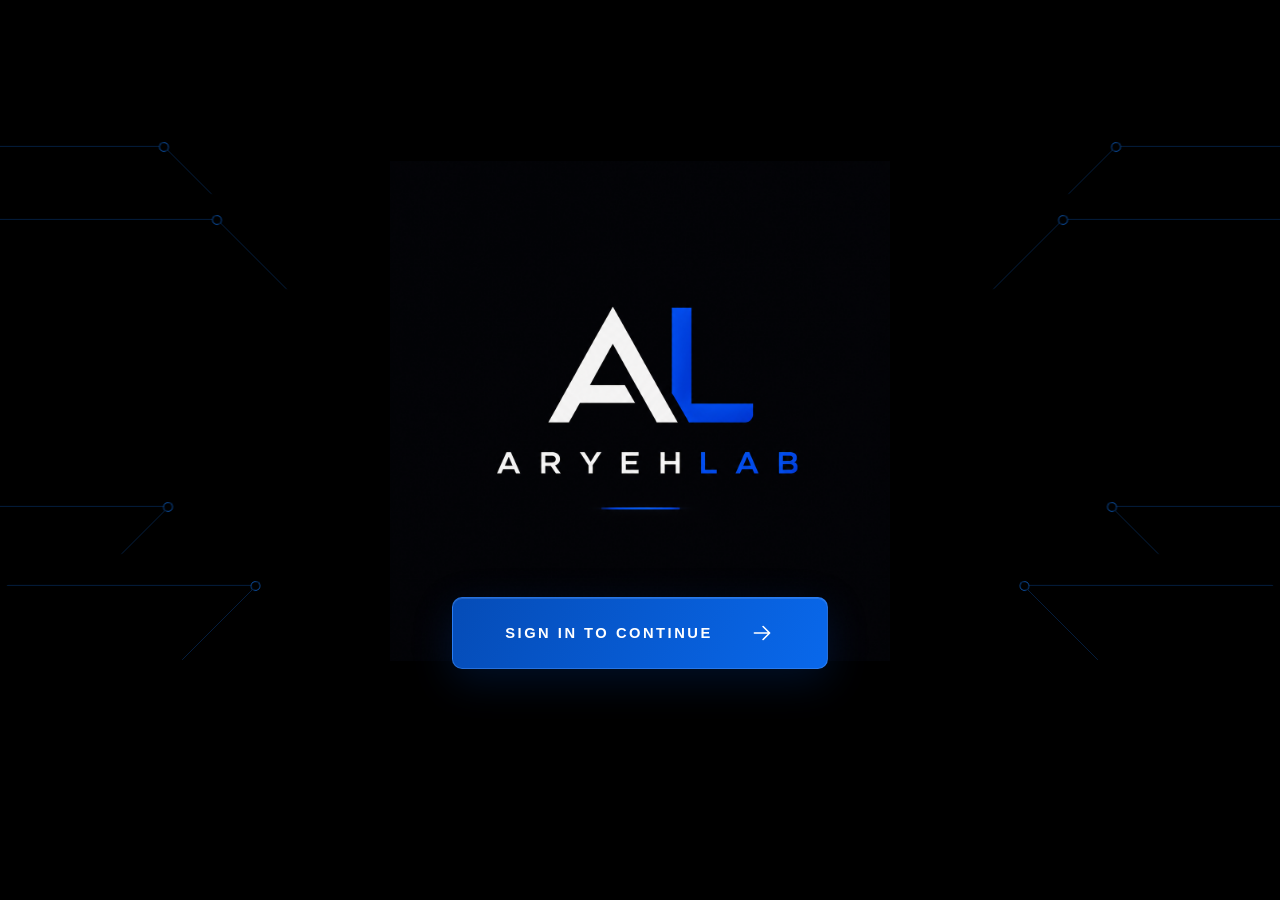
==== public/index.html @ a7f1de4d "Add Aryeh Lab landing page" ====
<!doctype html>
<html lang="en">
  <head>
    <meta charset="UTF-8">
    <meta name="viewport" content="width=device-width, initial-scale=1">
    <meta name="description" content="Sign in to Aryeh Lab.">
    <meta name="theme-color" content="#000000">
    <title>Aryeh Lab</title>
    <link rel="icon" type="image/png" sizes="32x32" href="/public/assets/favicon_io/favicon-al-white-32.png">
    <link rel="icon" type="image/png" sizes="16x16" href="/public/assets/favicon_io/favicon-al-white-16.png">
    <link rel="icon" type="image/png" sizes="32x32" href="/public/assets/favicon_io/favicon-al-32.png" media="(prefers-color-scheme: light)">
    <link rel="icon" type="image/png" sizes="16x16" href="/public/assets/favicon_io/favicon-al-16.png" media="(prefers-color-scheme: light)">
    <link rel="icon" type="image/png" sizes="32x32" href="/public/assets/favicon_io/favicon-al-white-32.png" media="(prefers-color-scheme: dark)">
    <link rel="icon" type="image/png" sizes="16x16" href="/public/assets/favicon_io/favicon-al-white-16.png" media="(prefers-color-scheme: dark)">
    <link rel="apple-touch-icon" sizes="180x180" href="/public/assets/favicon_io/favicon-al-white-180.png">
    <link rel="manifest" href="/public/assets/favicon_io/site.webmanifest">
    <link rel="stylesheet" href="/public/styles.css">
  </head>
  <body>
    <div class="circuit circuit-left" aria-hidden="true">
      <i></i><i></i><i></i><i></i>
    </div>
    <div class="circuit circuit-right" aria-hidden="true">
      <i></i><i></i><i></i><i></i>
    </div>

    <main>
      <img class="logo" src="/public/assets/logo%20dark.png" alt="Aryeh Lab">

      <a class="sign-in" href="https://timelapse.aryehlab.com">
        <span>Sign in to continue</span>
        <svg viewBox="0 0 24 24" aria-hidden="true">
          <path d="M5 12h13M13 6l6 6-6 6"></path>
        </svg>
      </a>
    </main>

  </body>
</html>
---- public/styles.css ----
:root {
  --night: #000;
  --blue: #075bd8;
  --blue-light: #1682ff;
  --line: rgba(15, 104, 212, .36);
  --text: #f4f7fb;
  --muted: #8491a4;
}

* {
  box-sizing: border-box;
}

html,
body {
  min-width: 320px;
  min-height: 100%;
}

body {
  min-height: 100vh;
  margin: 0;
  overflow: hidden;
  color: var(--text);
  background: #000;
  font-family: Arial, Helvetica, sans-serif;
}

main {
  position: relative;
  z-index: 2;
  min-height: 100vh;
  display: flex;
  flex-direction: column;
  align-items: center;
  justify-content: center;
  padding: 40px 24px 110px;
}

.logo {
  display: block;
  width: min(500px, 72vw);
  height: auto;
  margin-bottom: clamp(-72px, -5vw, -34px);
}

.sign-in {
  width: min(376px, 86vw);
  min-height: 72px;
  display: flex;
  align-items: center;
  justify-content: center;
  gap: 36px;
  border: 1px solid rgba(74, 149, 255, .48);
  border-radius: 10px;
  color: white;
  background: linear-gradient(115deg, #054cb7, #0968eb);
  box-shadow: 0 12px 40px rgba(0, 72, 184, .22), inset 0 1px rgba(255, 255, 255, .12);
  font-size: .92rem;
  font-weight: 700;
  letter-spacing: .17em;
  text-decoration: none;
  text-transform: uppercase;
  transition: transform 160ms ease, box-shadow 160ms ease, filter 160ms ease;
}

.sign-in svg {
  width: 26px;
  height: 26px;
  fill: none;
  stroke: currentColor;
  stroke-width: 1.5;
  stroke-linecap: round;
  stroke-linejoin: round;
  transition: transform 160ms ease;
}

.sign-in:hover,
.sign-in:focus-visible {
  transform: translateY(-3px);
  filter: brightness(1.12);
  box-shadow: 0 18px 52px rgba(0, 91, 225, .33), inset 0 1px rgba(255, 255, 255, .15);
  outline: none;
}

.sign-in:hover svg,
.sign-in:focus-visible svg {
  transform: translateX(5px);
}

.circuit {
  position: fixed;
  z-index: 1;
  top: 15%;
  width: 25vw;
  min-width: 260px;
  height: 62vh;
  opacity: .8;
  pointer-events: none;
}

.circuit-left {
  left: 0;
}

.circuit-right {
  right: 0;
  transform: scaleX(-1);
}

.circuit i {
  position: absolute;
  left: -30px;
  width: 78%;
  height: 48px;
  border-top: 1px solid var(--line);
  border-right: 1px solid var(--line);
  transform: skewX(45deg);
}

.circuit i::after {
  content: "";
  position: absolute;
  top: -5px;
  right: -5px;
  width: 8px;
  height: 8px;
  border: 1px solid rgba(17, 113, 231, .72);
  border-radius: 50%;
  background: var(--night);
  transform: skewX(-45deg);
}

.circuit i:nth-child(1) {
  top: 2%;
  width: 68%;
}

.circuit i:nth-child(2) {
  top: 15%;
  width: 88%;
  height: 70px;
}

.circuit i:nth-child(3) {
  bottom: 25%;
  width: 55%;
  transform: skewX(-45deg);
}

.circuit i:nth-child(3)::after {
  transform: skewX(45deg);
}

.circuit i:nth-child(4) {
  bottom: 6%;
  width: 78%;
  height: 75px;
  transform: skewX(-45deg);
}

.circuit i:nth-child(4)::after {
  transform: skewX(45deg);
}

@media (max-width: 700px) {
  main {
    padding-bottom: 90px;
  }

  .logo {
    width: min(440px, 94vw);
    margin-bottom: -38px;
  }

  .sign-in {
    min-height: 64px;
    gap: 20px;
    font-size: .76rem;
  }

  .circuit {
    min-width: 190px;
    opacity: .48;
  }
}

@media (prefers-reduced-motion: reduce) {
  *,
  *::before,
  *::after {
    transition: none !important;
  }
}
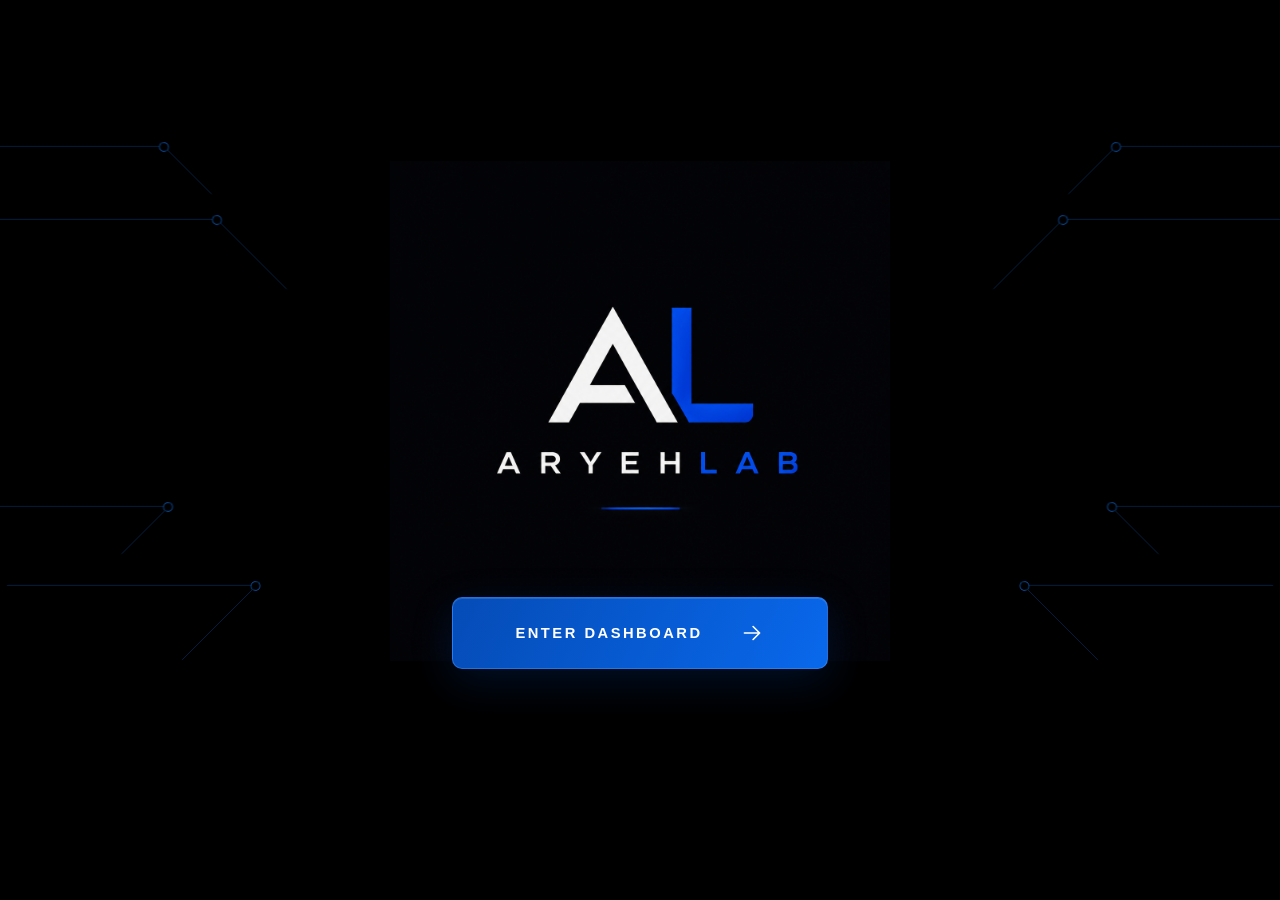
==== commit 7ce347c6: "Add project dashboard" ====
--- a/public/index.html
+++ b/public/index.html
@@ -27,8 +27,8 @@
     <main>
       <img class="logo" src="/public/assets/logo%20dark.png" alt="Aryeh Lab">
 
-      <a class="sign-in" href="https://timelapse.aryehlab.com">
-        <span>Sign in to continue</span>
+      <a class="sign-in" href="/dashboard">
+        <span>Enter dashboard</span>
         <svg viewBox="0 0 24 24" aria-hidden="true">
           <path d="M5 12h13M13 6l6 6-6 6"></path>
         </svg>
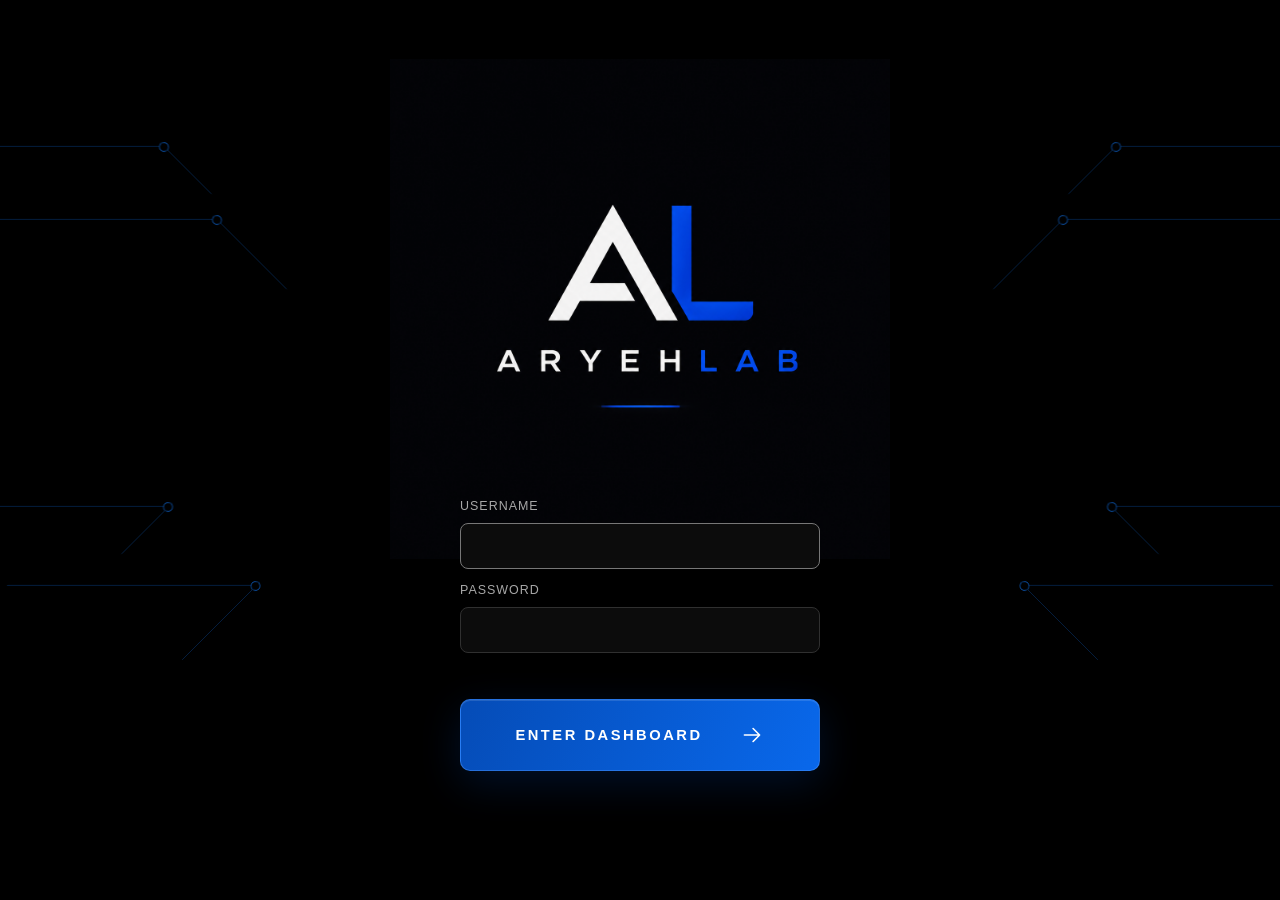
==== commit 82b1edfb: "aryehlab-shared-login" ====
--- a/public/index.html
+++ b/public/index.html
@@ -5,16 +5,12 @@
     <meta name="viewport" content="width=device-width, initial-scale=1">
     <meta name="description" content="Sign in to Aryeh Lab.">
     <meta name="theme-color" content="#000000">
-    <title>Aryeh Lab</title>
+    <title>Sign in — Aryeh Lab</title>
     <link rel="icon" type="image/png" sizes="32x32" href="/public/assets/favicon_io/favicon-al-white-32.png">
     <link rel="icon" type="image/png" sizes="16x16" href="/public/assets/favicon_io/favicon-al-white-16.png">
-    <link rel="icon" type="image/png" sizes="32x32" href="/public/assets/favicon_io/favicon-al-32.png" media="(prefers-color-scheme: light)">
-    <link rel="icon" type="image/png" sizes="16x16" href="/public/assets/favicon_io/favicon-al-16.png" media="(prefers-color-scheme: light)">
-    <link rel="icon" type="image/png" sizes="32x32" href="/public/assets/favicon_io/favicon-al-white-32.png" media="(prefers-color-scheme: dark)">
-    <link rel="icon" type="image/png" sizes="16x16" href="/public/assets/favicon_io/favicon-al-white-16.png" media="(prefers-color-scheme: dark)">
     <link rel="apple-touch-icon" sizes="180x180" href="/public/assets/favicon_io/favicon-al-white-180.png">
     <link rel="manifest" href="/public/assets/favicon_io/site.webmanifest">
-    <link rel="stylesheet" href="/public/styles.css">
+    <link rel="stylesheet" href="/public/styles.css?v=2">
   </head>
   <body>
     <div class="circuit circuit-left" aria-hidden="true">
@@ -27,13 +23,34 @@
     <main>
       <img class="logo" src="/public/assets/logo%20dark.png" alt="Aryeh Lab">
 
-      <a class="sign-in" href="/dashboard">
-        <span>Enter dashboard</span>
-        <svg viewBox="0 0 24 24" aria-hidden="true">
-          <path d="M5 12h13M13 6l6 6-6 6"></path>
-        </svg>
-      </a>
+      <form class="login-form" action="/login" method="post">
+        <input id="next" name="next" type="hidden">
+        <label for="username">Username</label>
+        <input id="username" name="username" type="text"
+          autocomplete="username" required autofocus>
+        <label for="password">Password</label>
+        <input id="password" name="password" type="password"
+          autocomplete="current-password" required>
+        <p id="login-error" class="login-error" aria-live="polite"></p>
+        <button class="sign-in" type="submit">
+          <span>Enter dashboard</span>
+          <svg viewBox="0 0 24 24" aria-hidden="true">
+            <path d="M5 12h13M13 6l6 6-6 6"></path>
+          </svg>
+        </button>
+      </form>
     </main>
 
+    <script>
+      const params = new URLSearchParams(window.location.search);
+      document.querySelector("#next").value = params.get("next") || "";
+      const error = params.get("error");
+      const message = document.querySelector("#login-error");
+      if (error === "locked") {
+        message.textContent = "Too many attempts. Try again in 15 minutes.";
+      } else if (error) {
+        message.textContent = "Incorrect username or password.";
+      }
+    </script>
   </body>
 </html>
--- a/public/styles.css
+++ b/public/styles.css
@@ -64,6 +64,48 @@
   transition: transform 160ms ease, box-shadow 160ms ease, filter 160ms ease;
 }
 
+.login-form {
+  width: min(360px, calc(100vw - 40px));
+  display: grid;
+  gap: 10px;
+}
+
+.login-form label {
+  margin-top: 4px;
+  color: #a7a7a7;
+  font-size: 0.78rem;
+  letter-spacing: 0.08em;
+  text-transform: uppercase;
+}
+
+.login-form input:not([type="hidden"]) {
+  width: 100%;
+  padding: 13px 14px;
+  border: 1px solid #303030;
+  border-radius: 8px;
+  outline: none;
+  background: #0c0c0c;
+  color: #fff;
+  font: inherit;
+}
+
+.login-form input:focus {
+  border-color: #777;
+}
+
+.login-form .sign-in {
+  width: 100%;
+  margin-top: 8px;
+  cursor: pointer;
+}
+
+.login-error {
+  min-height: 1.2em;
+  margin: 2px 0 0;
+  color: #ff7777;
+  font-size: 0.82rem;
+}
+
 .sign-in svg {
   width: 26px;
   height: 26px;
